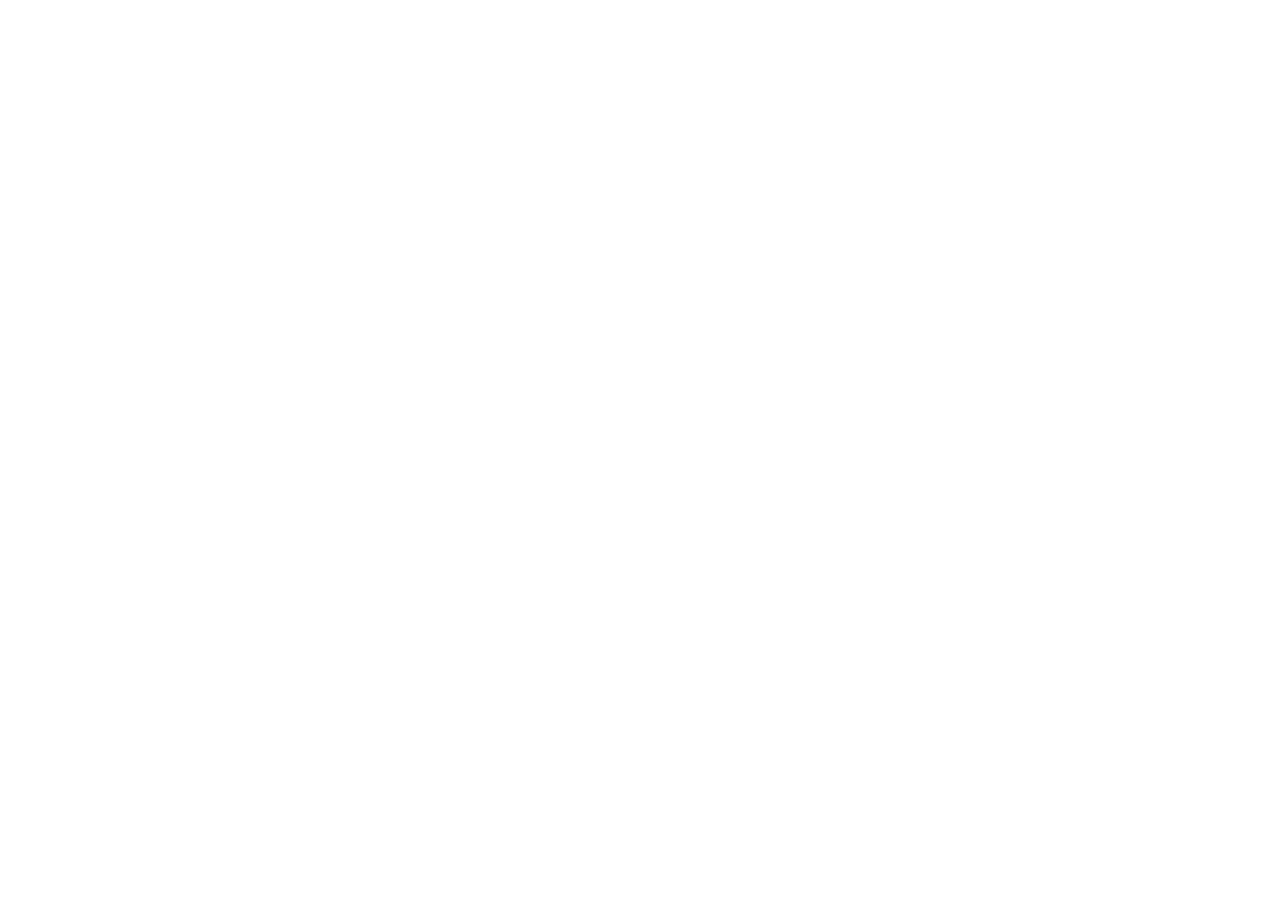
==== index.html @ 8d9b191f "create initial file" ====
<!DOCTYPE html>
<html lang="ja">

<head>
  <meta charset="UTF-8">
  <meta http-equiv="X-UA-Compatible" content="IE=edge">
  <meta name="viewport" content="width=device-width, initial-scale=1.0">
  <title>英単語当て</title>
</head>

<body>
  <script src="main.js"></script>
</body>

</html>
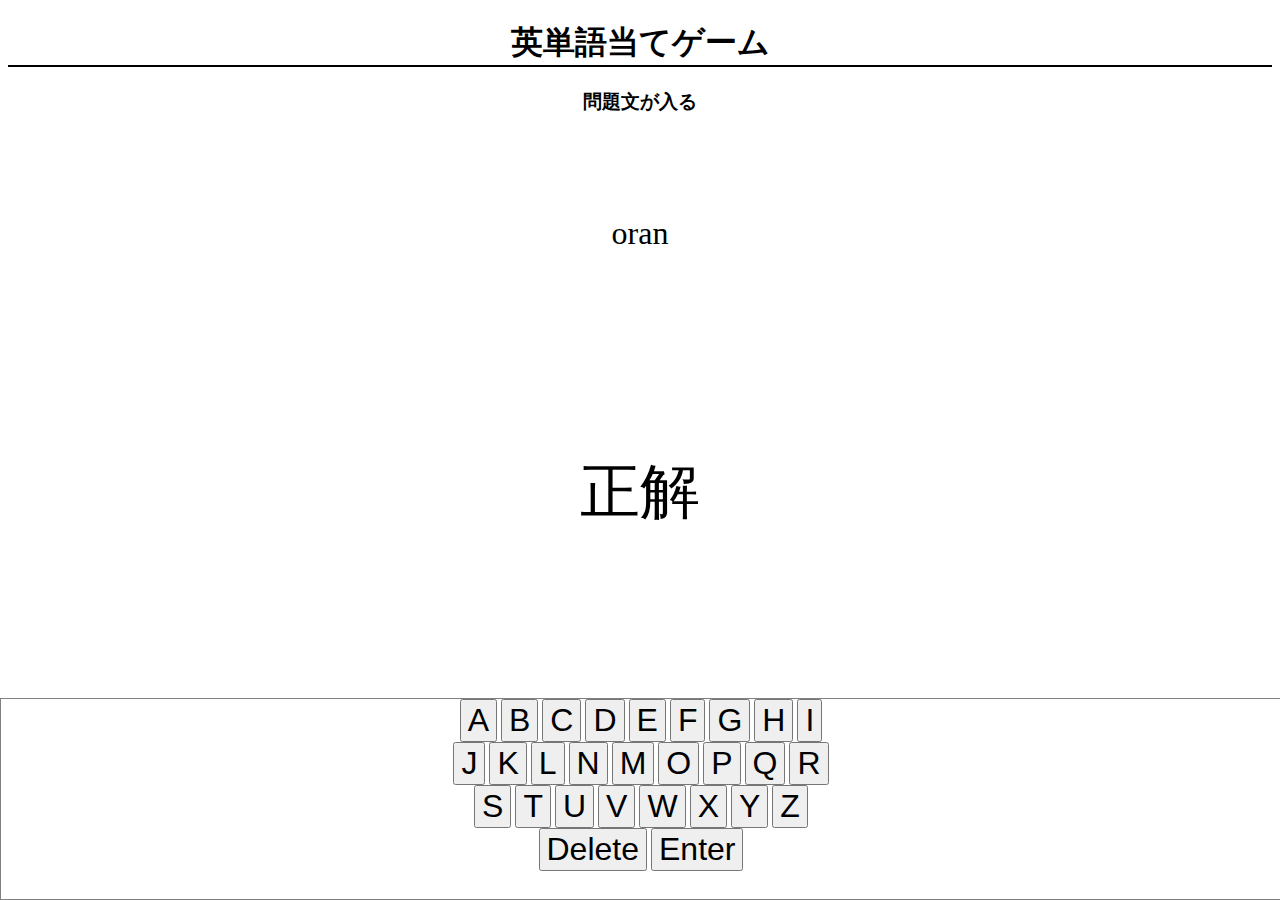
==== commit 76d6447f: "15.Web ページの企画とデザイン" ====
--- a/index.html
+++ b/index.html
@@ -6,9 +6,49 @@
   <meta http-equiv="X-UA-Compatible" content="IE=edge">
   <meta name="viewport" content="width=device-width, initial-scale=1.0">
   <title>英単語当て</title>
+  <link rel="stylesheet" href="stylesheet.css" />
 </head>
 
 <body>
+  <h1>英単語当てゲーム</h1>
+  <h3>問題文が入る</h3>
+  <p id="time"></p>
+  <p id="keyboardinput" class="keyinput"></p>
+  <div class="keyinput">oran</div>
+  <div class="result">正解</div>
+  <div class="virtualinput">
+    <button>A</button>
+    <button>B</button>
+    <button>C</button>
+    <button>D</button>
+    <button>E</button>
+    <button>F</button>
+    <button>G</button>
+    <button>H</button>
+    <button>I</button>
+    <br>
+    <button>J</button>
+    <button>K</button>
+    <button>L</button>
+    <button>N</button>
+    <button>M</button>
+    <button>O</button>
+    <button>P</button>
+    <button>Q</button>
+    <button>R</button>
+    <br>
+    <button>S</button>
+    <button>T</button>
+    <button>U</button>
+    <button>V</button>
+    <button>W</button>
+    <button>X</button>
+    <button>Y</button>
+    <button>Z</button>
+    <br>
+    <button>Delete</button>
+    <button>Enter</button>
+  </div>
   <script src="main.js"></script>
 </body>
 
--- a/stylesheet.css
+++ b/stylesheet.css
@@ -0,0 +1,46 @@
+p {
+  font-size: 15pt;
+}
+
+#keyboardinput {
+  background-color: yellow;
+}
+
+.red {
+  color: red;
+}
+
+.blue {
+  color: blue;
+}
+
+body {
+  text-align: center;
+}
+
+h1 {
+  border-bottom: solid 2px black
+}
+
+.keyinput {
+  font-size: 32px;
+  margin: 100px;
+}
+
+.virtualinput {
+  position: absolute;
+  bottom: 0;
+  left: 0;
+  width: 100%;
+  height: 200px;
+  border: solid 1px gray;
+}
+
+.virtualinput button {
+  font-size: 32px;
+}
+
+.result {
+  font-size: 60px;
+  margin: 200px;
+}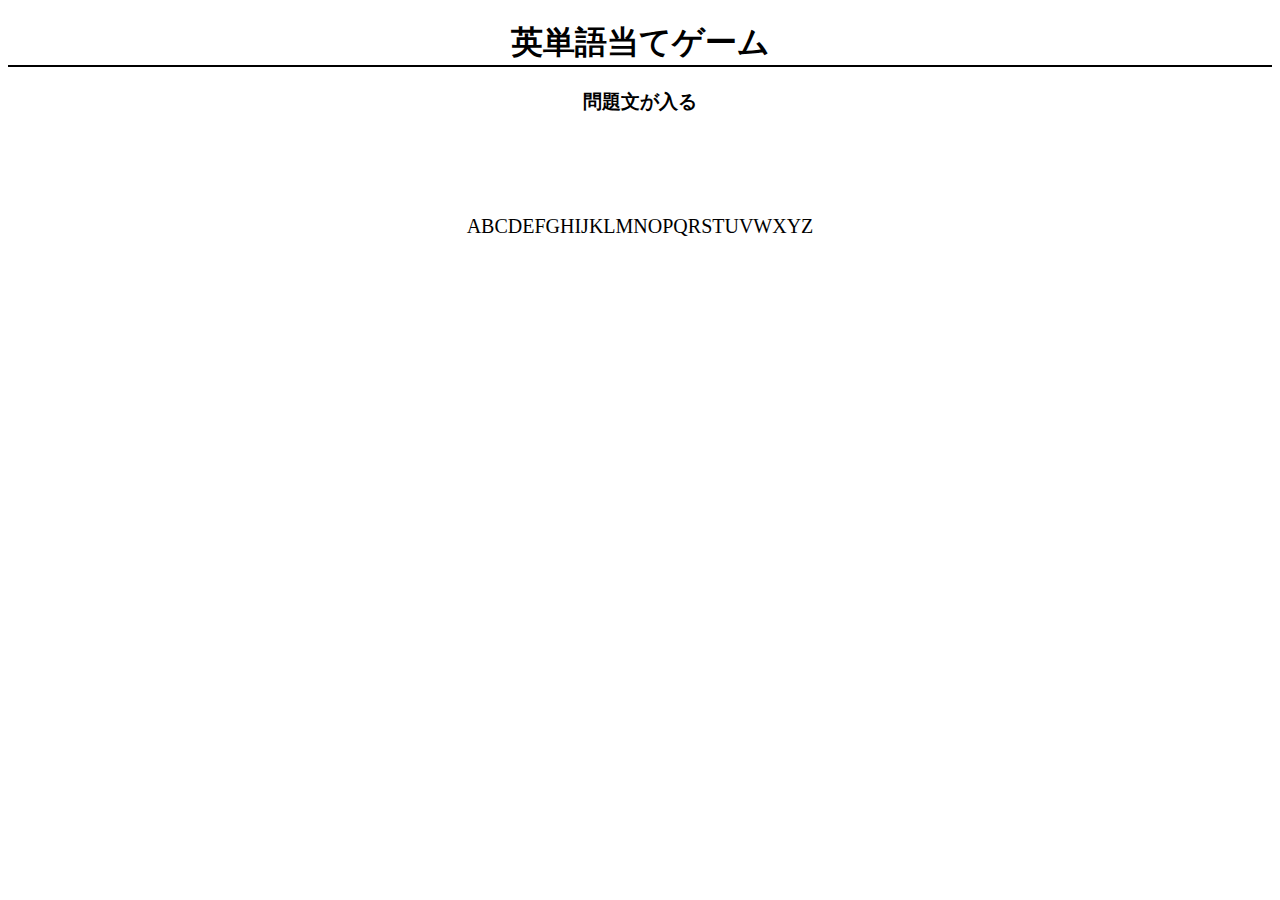
==== commit 8dc83287: "16.診断機能の開発" ====
--- a/index.html
+++ b/index.html
@@ -14,7 +14,9 @@
   <h3>問題文が入る</h3>
   <p id="time"></p>
   <p id="keyboardinput" class="keyinput"></p>
-  <div class="keyinput">oran</div>
+  <p id="virtualkeyboard"></p>
+  <!-- 後ほど使用するので一旦コメントアウト -->
+  <!-- <div class="keyinput">oran</div>
   <div class="result">正解</div>
   <div class="virtualinput">
     <button>A</button>
@@ -48,7 +50,7 @@
     <br>
     <button>Delete</button>
     <button>Enter</button>
-  </div>
+  </div> -->
   <script src="main.js"></script>
 </body>
 
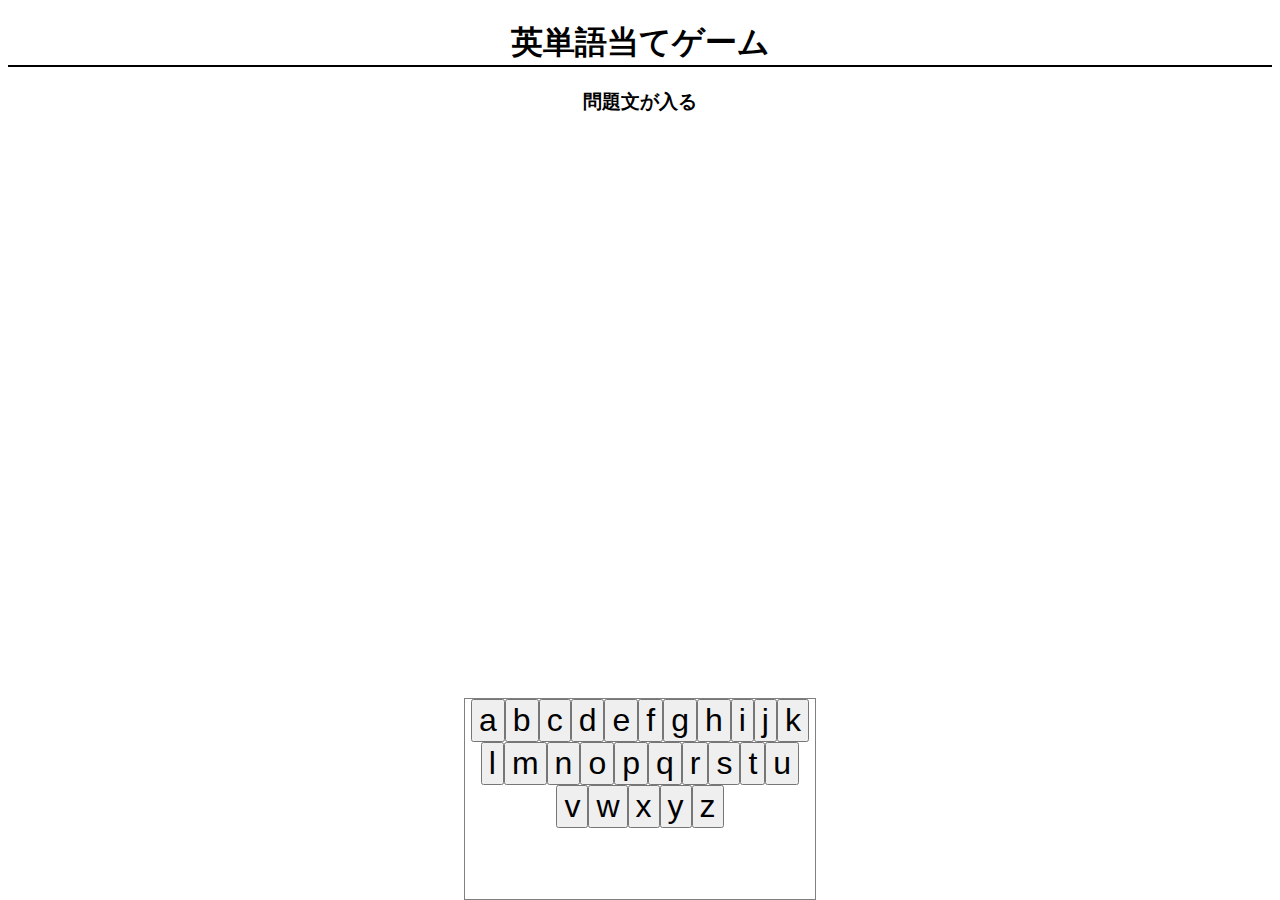
==== commit caa7b247: "17.診断機能の組込み" ====
--- a/index.html
+++ b/index.html
@@ -14,43 +14,11 @@
   <h3>問題文が入る</h3>
   <p id="time"></p>
   <p id="keyboardinput" class="keyinput"></p>
-  <p id="virtualkeyboard"></p>
+  <div id="virtualkeyboard" class="virtualinput"></div>
+
   <!-- 後ほど使用するので一旦コメントアウト -->
   <!-- <div class="keyinput">oran</div>
-  <div class="result">正解</div>
-  <div class="virtualinput">
-    <button>A</button>
-    <button>B</button>
-    <button>C</button>
-    <button>D</button>
-    <button>E</button>
-    <button>F</button>
-    <button>G</button>
-    <button>H</button>
-    <button>I</button>
-    <br>
-    <button>J</button>
-    <button>K</button>
-    <button>L</button>
-    <button>N</button>
-    <button>M</button>
-    <button>O</button>
-    <button>P</button>
-    <button>Q</button>
-    <button>R</button>
-    <br>
-    <button>S</button>
-    <button>T</button>
-    <button>U</button>
-    <button>V</button>
-    <button>W</button>
-    <button>X</button>
-    <button>Y</button>
-    <button>Z</button>
-    <br>
-    <button>Delete</button>
-    <button>Enter</button>
-  </div> -->
+  <div class="result">正解</div> -->
   <script src="main.js"></script>
 </body>
 
--- a/stylesheet.css
+++ b/stylesheet.css
@@ -30,7 +30,9 @@
 .virtualinput {
   position: absolute;
   bottom: 0;
-  left: 0;
+  left: 50%;
+  transform: translate(-50%, 0%);
+  max-width: 350px;
   width: 100%;
   height: 200px;
   border: solid 1px gray;
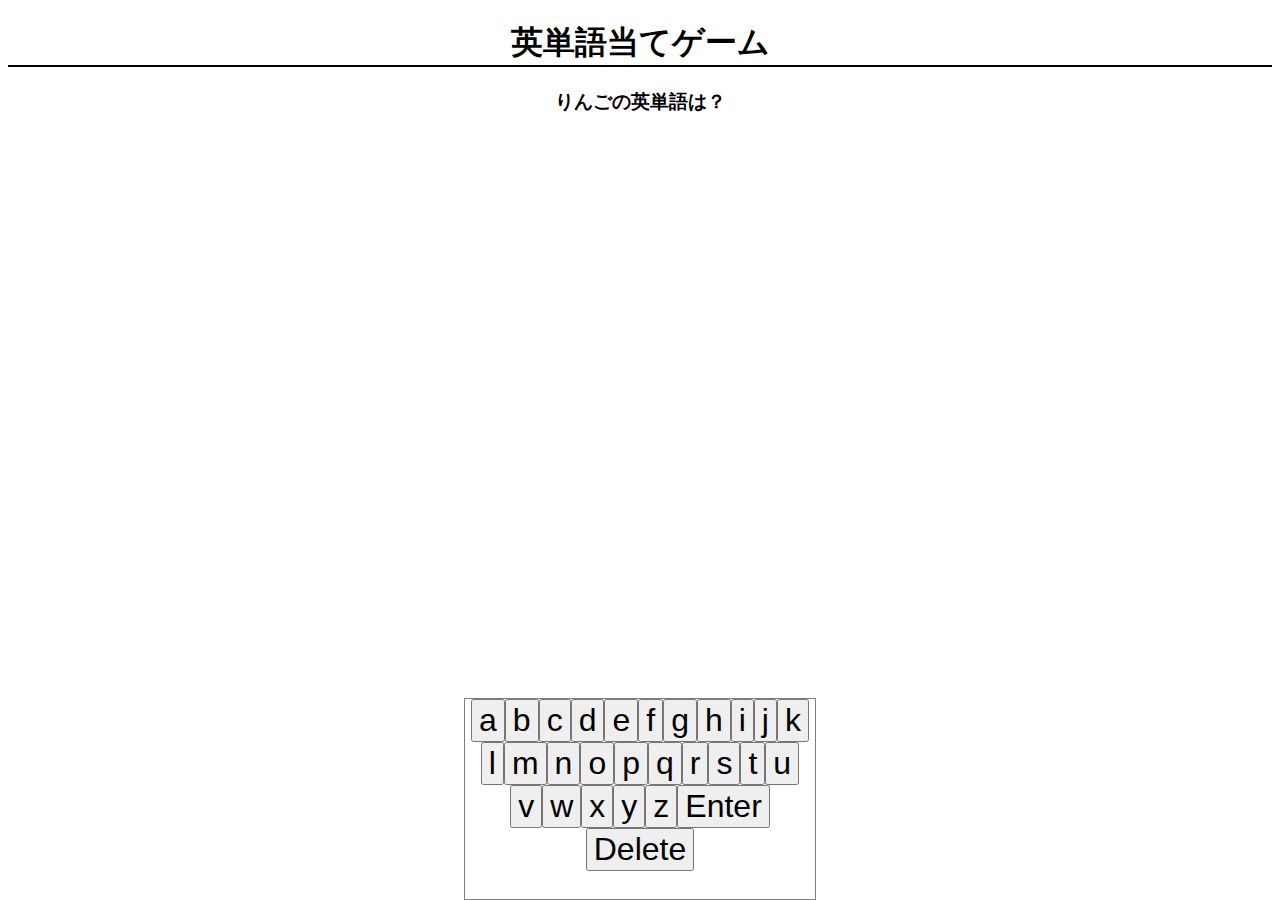
==== commit ea8ec3ba: "18.ツイート機能の開発" ====
--- a/index.html
+++ b/index.html
@@ -11,14 +11,11 @@
 
 <body>
   <h1>英単語当てゲーム</h1>
-  <h3>問題文が入る</h3>
+  <h3 id="question">問題文が入る</h3>
   <p id="time"></p>
   <p id="keyboardinput" class="keyinput"></p>
+  <div id="result" class="result-hidden">正解</div>
   <div id="virtualkeyboard" class="virtualinput"></div>
-
-  <!-- 後ほど使用するので一旦コメントアウト -->
-  <!-- <div class="keyinput">oran</div>
-  <div class="result">正解</div> -->
   <script src="main.js"></script>
 </body>
 
--- a/stylesheet.css
+++ b/stylesheet.css
@@ -42,7 +42,14 @@
   font-size: 32px;
 }
 
+.result-hidden {
+  visibility: hidden;
+  font-size: 60px;
+  margin: 200px;
+}
+
 .result {
+  visibility: visible;
   font-size: 60px;
   margin: 200px;
 }